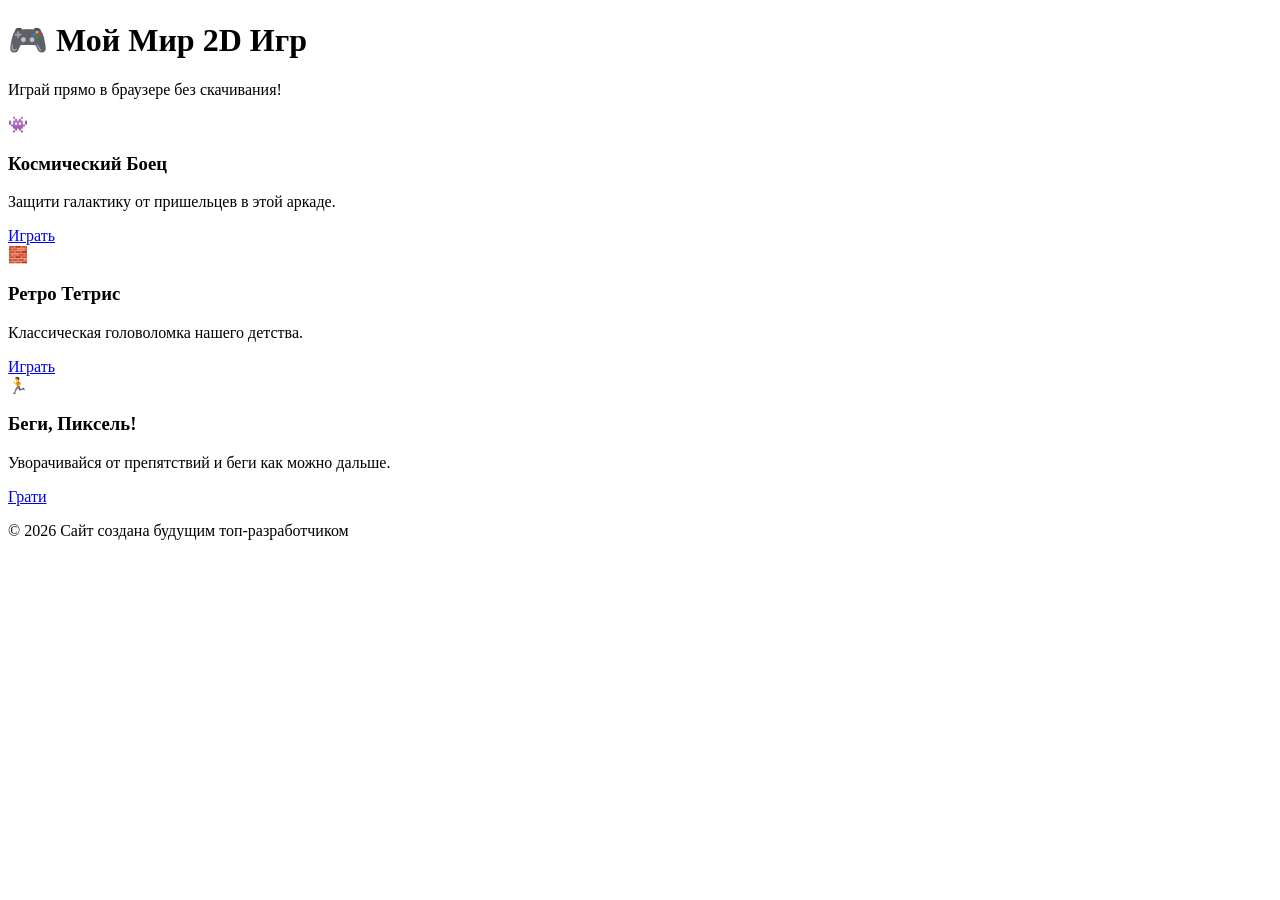
==== index.html @ 48490236 "Add files via upload" ====
<!DOCTYPE html>
<html lang="ru">
<head>
    <meta charset="UTF-8">
    <meta name="viewport" content="width=device-width, initial-scale=1.0">
    <title>Мой Сайт с 2D Играми</title>
    <link rel="stylesheet" href="style.css">
</head>
<body>

    <!-- Шапка сайта -->
    <header>
        <h1>🎮 Мой Мир 2D Игр</h1>
        <p>Играй прямо в браузере без скачивания!</p>
    </header>

    <!-- Сетка с играми -->
    <main class="games-grid">
        
        <!-- Карточка Игры 1 -->
        <div class="game-card">
            <div class="game-preview">👾</div>
            <h3>Космический Боец</h3>
            <p>Защити галактику от пришельцев в этой аркаде.</p>
            <a href="#" class="play-btn">Играть</a>
        </div>

        <!-- Карточка Игры 2 -->
        <div class="game-card">
            <div class="game-preview">🧱</div>
            <h3>Ретро Тетрис</h3>
            <p>Классическая головоломка нашего детства.</p>
            <a href="#" class="play-btn">Играть</a>
        </div>

        <!-- Карточка Игры 3 -->
        <div class="game-card">
            <div class="game-preview">🏃</div>
            <h3>Беги, Пиксель!</h3>
            <p>Уворачивайся от препятствий и беги как можно дальше.</p>
            <a href="tools.html" class="play-btn">Грати</a>
        </div>

    </main>

    <!-- Подвал сайта -->
    <footer>
        <p>© 2026 Сайт создана будущим топ-разработчиком</p>
    </footer>

</body>
</html>
---- style.css ----
n = [15, 22, 4, 11, 34, 19]
print(f"Початковий список: {n}")


if all(num > 10 for num in n):
    
    b = sorted(n) 
    print(f"yсі числа більші за 10 {b}")
else:
    print("yмова не виконана: у списку є числ менші 10")

import random

print("1. Орел/Решка | 2. Переможець зі списку | 3. Числа")
choice = input("Дія (1-3): ")

if choice == "1":
    print(f"Результат: {random.choice(['Орел', 'Решка'])}")

elif choice == "2":
    names = [n.strip() for n in input("Імена через кому: ").split(",")]
    print(f"🏆 Переможець: {random.choice(names)}")

elif choice == "3":
    a, b = int(input("Мін: ")), int(input("Макс: "))
    k = int(input("Кількість: "))
    print(f"Послідовність: {random.sample(range(a, b + 1), k)}")
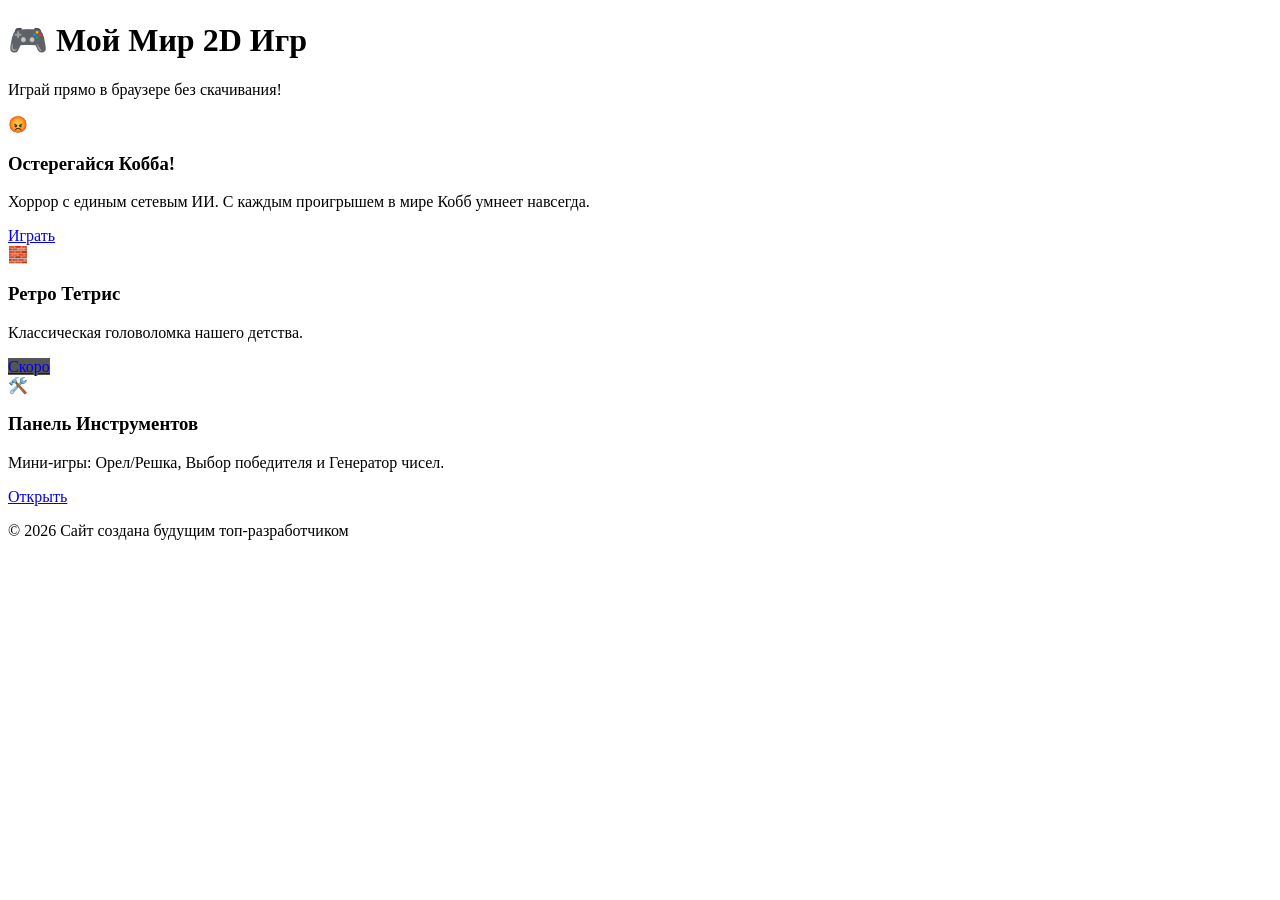
==== commit c16052fd: "Revise game cards and add new game 'Остерегайся Кобба!' Updated game cards and titles, added new gam" ====
--- a/index.html
+++ b/index.html
@@ -3,47 +3,45 @@
 <head>
     <meta charset="UTF-8">
     <meta name="viewport" content="width=device-width, initial-scale=1.0">
-    <title>Мой Сайт с 2D Играми</title>
+    <title>Мой Мир 2D Игр</title>
+    <!-- Важно: убираем лишние папки из пути к стилям -->
     <link rel="stylesheet" href="style.css">
 </head>
 <body>
 
-    <!-- Шапка сайта -->
     <header>
         <h1>🎮 Мой Мир 2D Игр</h1>
         <p>Играй прямо в браузере без скачивания!</p>
     </header>
 
-    <!-- Сетка с играми -->
     <main class="games-grid">
         
-        <!-- Карточка Игры 1 -->
+        <!-- Карточка 1: Теперь здесь Кобб! -->
         <div class="game-card">
-            <div class="game-preview">👾</div>
-            <h3>Космический Боец</h3>
-            <p>Защити галактику от пришельцев в этой аркаде.</p>
-            <a href="#" class="play-btn">Играть</a>
+            <div class="game-preview">😡</div>
+            <h3>Остерегайся Кобба!</h3>
+            <p>Хоррор с единым сетевым ИИ. С каждым проигрышем в мире Кобб умнеет навсегда.</p>
+            <a href="cobb_game.html" class="play-btn">Играть</a>
         </div>
 
-        <!-- Карточка Игры 2 -->
+        <!-- Карточка 2 -->
         <div class="game-card">
             <div class="game-preview">🧱</div>
             <h3>Ретро Тетрис</h3>
             <p>Классическая головоломка нашего детства.</p>
-            <a href="#" class="play-btn">Играть</a>
+            <a href="#" class="play-btn" style="background-color: #555;">Скоро</a>
         </div>
 
-        <!-- Карточка Игры 3 -->
+        <!-- Карточка 3: Ваши инструменты из Python -->
         <div class="game-card">
-            <div class="game-preview">🏃</div>
-            <h3>Беги, Пиксель!</h3>
-            <p>Уворачивайся от препятствий и беги как можно дальше.</p>
-            <a href="tools.html" class="play-btn">Грати</a>
+            <div class="game-preview">🛠️</div>
+            <h3>Панель Инструментов</h3>
+            <p>Мини-игры: Орел/Решка, Выбор победителя и Генератор чисел.</p>
+            <a href="tools.html" class="play-btn">Открыть</a>
         </div>
 
     </main>
 
-    <!-- Подвал сайта -->
     <footer>
         <p>© 2026 Сайт создана будущим топ-разработчиком</p>
     </footer>
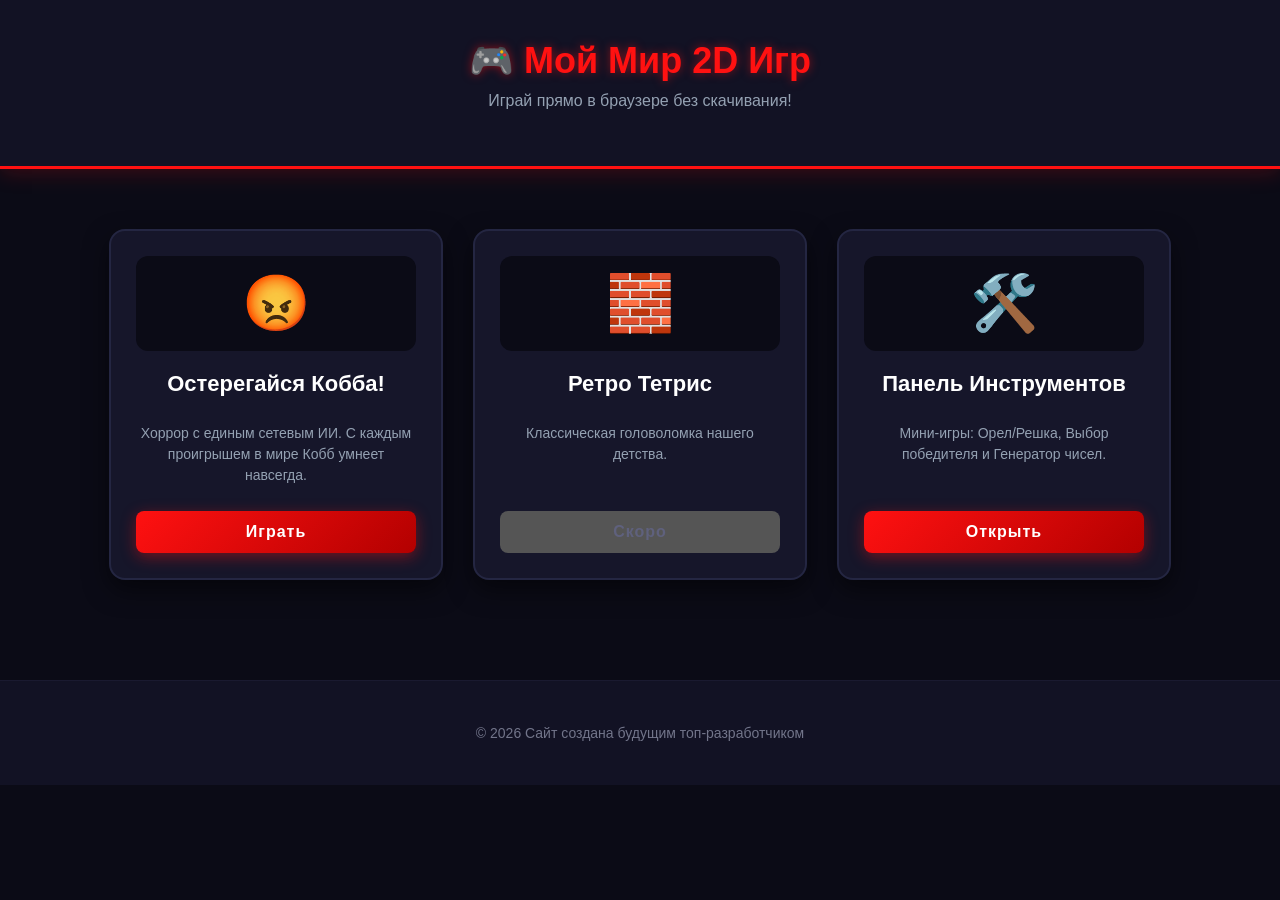
==== commit 19f75e19: "Update index.html" ====
--- a/index.html
+++ b/index.html
@@ -4,6 +4,8 @@
     <meta charset="UTF-8">
     <meta name="viewport" content="width=device-width, initial-scale=1.0">
     <title>Мой Мир 2D Игр</title>
+    <meta name="keywords" content="кобб, cobb can move, нико, oneshot, игра, 2д хоррор, онлайн">
+
     <!-- Важно: убираем лишние папки из пути к стилям -->
     <link rel="stylesheet" href="style.css">
 </head>
--- a/style.css
+++ b/style.css
@@ -1,28 +1,123 @@
+/* Общие настройки темы для всего сайта */
+body {
+    font-family: 'Segoe UI', Tahoma, Geneva, Verdana, sans-serif;
+    background-color: #0b0b16; /* Глубокий темный фон */
+    color: #ffffff;
+    margin: 0;
+    padding: 0;
+    text-align: center;
+}
 
-n = [15, 22, 4, 11, 34, 19]
-print(f"Початковий список: {n}")
+/* Красивая неоновая шапка */
+header {
+    background-color: #121224;
+    padding: 40px 20px;
+    border-bottom: 3px solid #ff1111; /* Красная линия как у Кобба */
+    box-shadow: 0 4px 20px rgba(255, 17, 17, 0.2);
+}
 
+header h1 {
+    margin: 0;
+    font-size: 36px;
+    color: #ff1111;
+    text-shadow: 0 0 10px rgba(255, 17, 17, 0.5);
+}
 
-if all(num > 10 for num in n):
-    
-    b = sorted(n) 
-    print(f"yсі числа більші за 10 {b}")
-else:
-    print("yмова не виконана: у списку є числ менші 10")
+header p {
+    color: #94a1b2;
+    font-size: 16px;
+    margin-top: 10px;
+}
 
-import random
+/* Сетка карточек (теперь они встанут в один ряд!) */
+.games-grid {
+    display: flex;
+    justify-content: center;
+    gap: 30px;
+    flex-wrap: wrap;
+    padding: 60px 20px;
+    max-width: 1200px;
+    margin: 0 auto;
+}
 
-print("1. Орел/Решка | 2. Переможець зі списку | 3. Числа")
-choice = input("Дія (1-3): ")
+/* Стиль футуристичной игровой карточки */
+.game-card {
+    background-color: #16162a;
+    border: 2px solid #242642;
+    border-radius: 16px;
+    width: 280px;
+    padding: 25px;
+    box-shadow: 0 10px 25px rgba(0,0,0,0.5);
+    transition: all 0.3s ease;
+    display: flex;
+    flex-direction: column;
+    justify-content: space-between;
+}
 
-if choice == "1":
-    print(f"Результат: {random.choice(['Орел', 'Решка'])}")
+/* Эффект парения карточки при наведении мышки */
+.game-card:hover {
+    transform: translateY(-10px);
+    border-color: #00ffcc; /* Неоново-зеленое свечение */
+    box-shadow: 0 15px 30px rgba(0, 255, 204, 0.2);
+}
 
-elif choice == "2":
-    names = [n.strip() for n in input("Імена через кому: ").split(",")]
-    print(f"🏆 Переможець: {random.choice(names)}")
+/* Иконка-превью */
+.game-preview {
+    font-size: 55px;
+    background-color: #0b0b16;
+    padding: 15px;
+    border-radius: 12px;
+    margin-bottom: 20px;
+}
 
-elif choice == "3":
-    a, b = int(input("Мін: ")), int(input("Макс: "))
-    k = int(input("Кількість: "))
-    print(f"Послідовність: {random.sample(range(a, b + 1), k)}")+.game-card h3 {
+    margin: 0 0 12px 0;
+    font-size: 22px;
+    color: #fff;
+}
+
+.game-card p {
+    color: #94a1b2;
+    font-size: 14px;
+    line-height: 1.5;
+    margin-bottom: 25px;
+    flex-grow: 1;
+}
+
+/* Мощные геймерские кнопки */
+.play-btn {
+    display: block;
+    background: linear-gradient(135deg, #ff1111, #b30000);
+    color: #fff;
+    padding: 12px 20px;
+    text-decoration: none;
+    border-radius: 8px;
+    font-weight: bold;
+    font-size: 16px;
+    letter-spacing: 1px;
+    transition: background 0.2s;
+    box-shadow: 0 4px 15px rgba(255, 17, 17, 0.4);
+}
+
+.play-btn:hover {
+    background: linear-gradient(135deg, #ff4444, #ff1111);
+    box-shadow: 0 6px 20px rgba(255, 17, 17, 0.6);
+}
+
+/* Стиль для кнопки "Скоро" у Тетриса */
+.game-card:nth-child(2) .play-btn {
+    background: #2b2c3c;
+    color: #5f617d;
+    box-shadow: none;
+    cursor: not-allowed;
+}
+
+/* Подвал (футер) */
+footer {
+    margin-top: 40px;
+    padding: 30px;
+    background-color: #121224;
+    color: #72758a;
+    font-size: 14px;
+    border-top: 1px solid #1a1a30;
+}
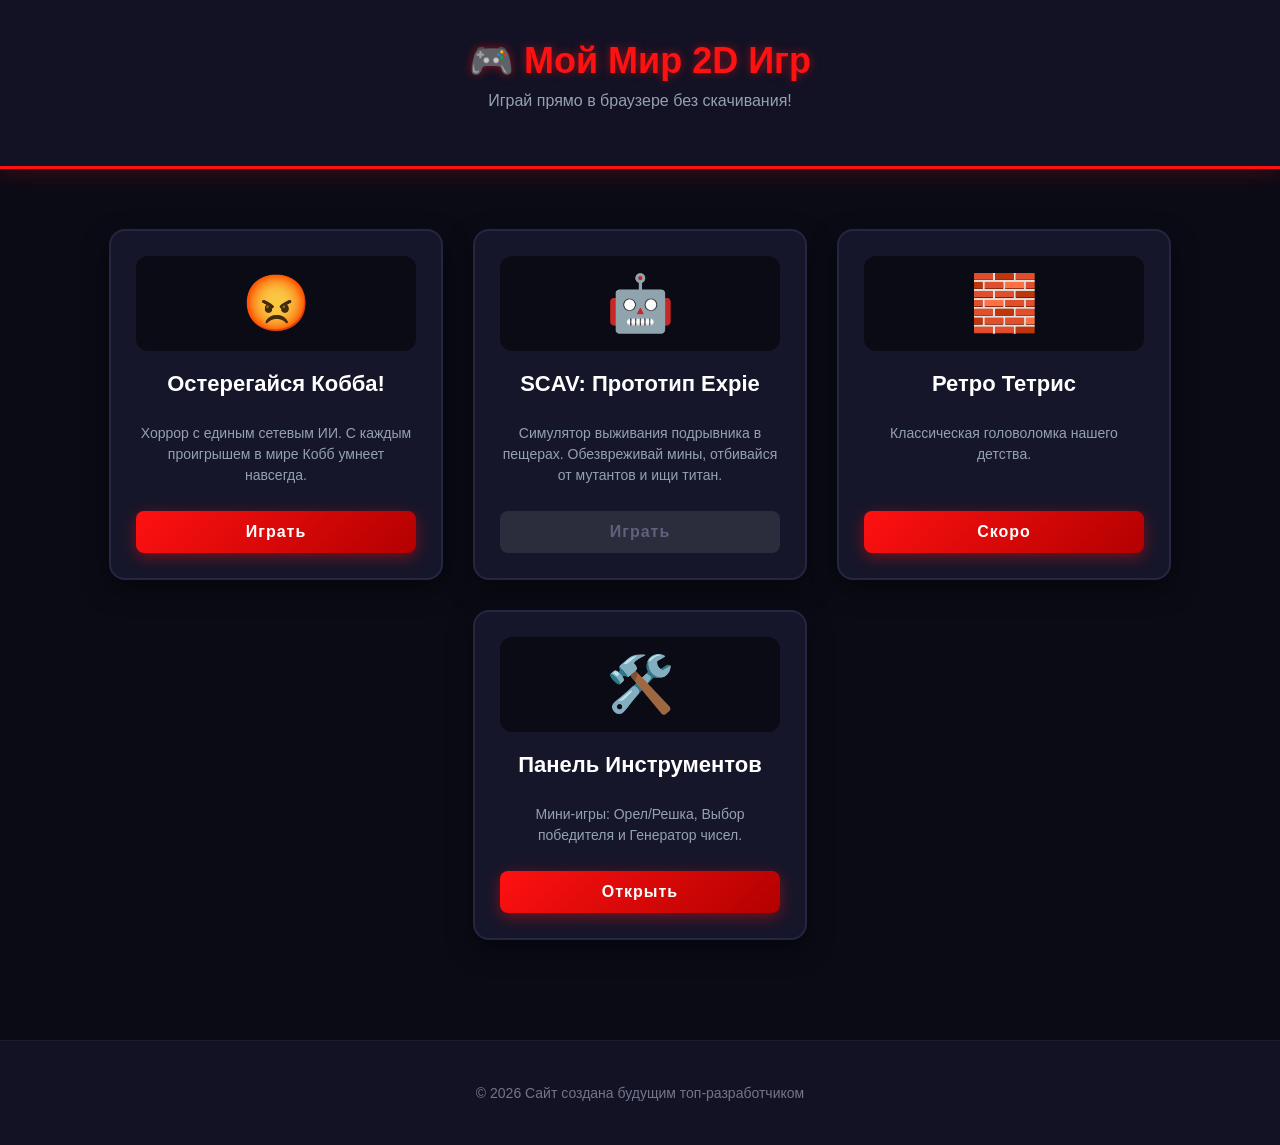
==== commit d437bc10: "Update index.html" ====
--- a/index.html
+++ b/index.html
@@ -26,7 +26,15 @@
             <a href="cobb_game.html" class="play-btn">Играть</a>
         </div>
 
-        <!-- Карточка 2 -->
+        <!-- КАРТОЧКА 2 (НОВАЯ): Прототип Expie -->
+        <div class="game-card">
+            <div class="game-preview">🤖</div>
+            <h3>SCAV: Прототип Expie</h3>
+            <p>Симулятор выживания подрывника в пещерах. Обезвреживай мины, отбивайся от мутантов и ищи титан.</p>
+            <a href="expie.html" class="play-btn">Играть</a>
+        </div>
+
+        <!-- Карточка 3 -->
         <div class="game-card">
             <div class="game-preview">🧱</div>
             <h3>Ретро Тетрис</h3>
@@ -34,7 +42,7 @@
             <a href="#" class="play-btn" style="background-color: #555;">Скоро</a>
         </div>
 
-        <!-- Карточка 3: Ваши инструменты из Python -->
+        <!-- Карточка 4: Ваши инструменты из Python -->
         <div class="game-card">
             <div class="game-preview">🛠️</div>
             <h3>Панель Инструментов</h3>
